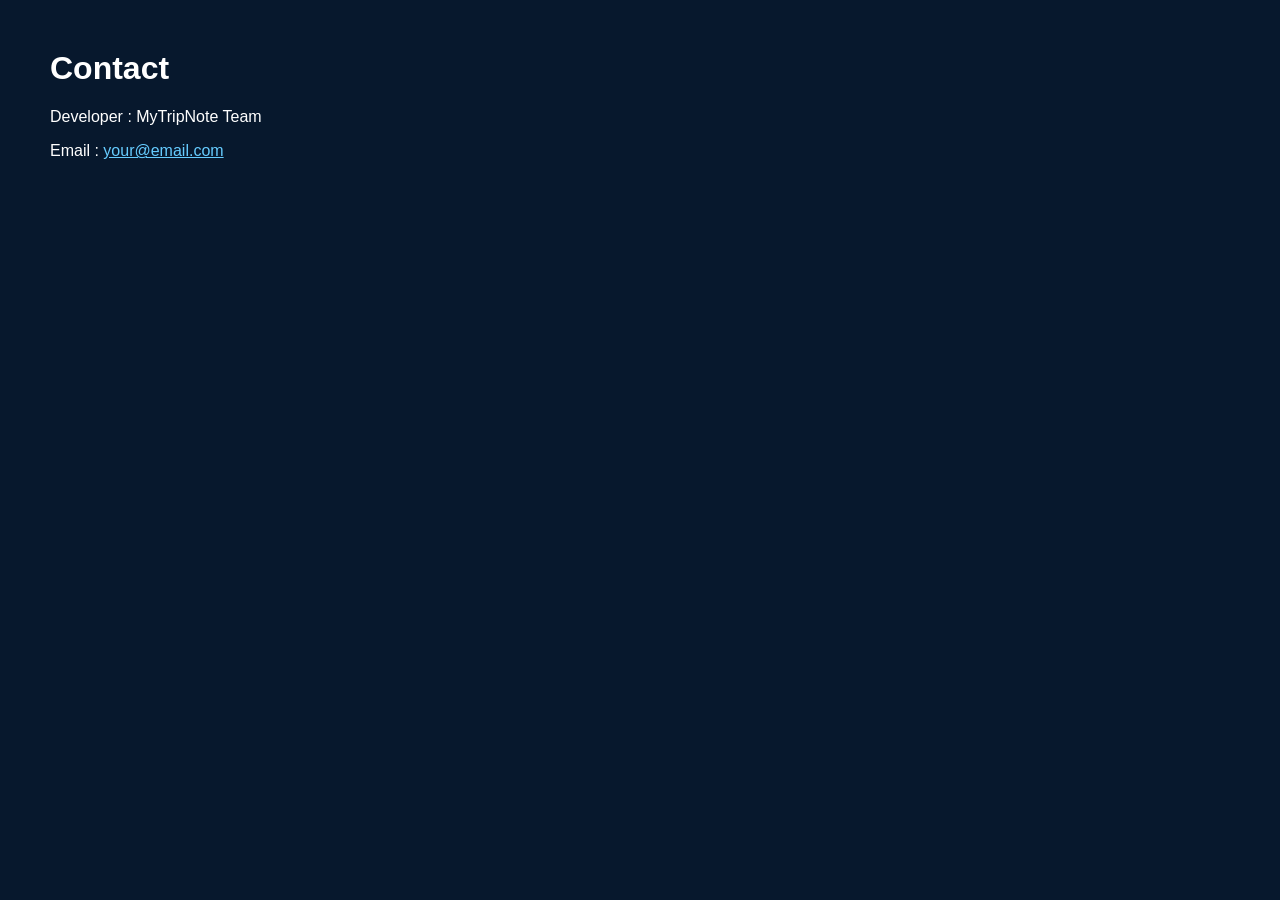
==== contact.html @ 252c9a3f "Add files via upload" ====
<!DOCTYPE html>
<html lang="ko">

<head>

<meta charset="UTF-8">

<title>Contact</title>

<style>

body{

    font-family:Arial;

    margin:50px;

    background:#07182d;

    color:white;

}

a{

    color:#66ccff;

}

</style>

</head>

<body>

<h1>Contact</h1>

<p>

Developer : MyTripNote Team

</p>

<p>

Email :

<a href="mailto:your@email.com">

your@email.com

</a>

</p>

</body>

</html>
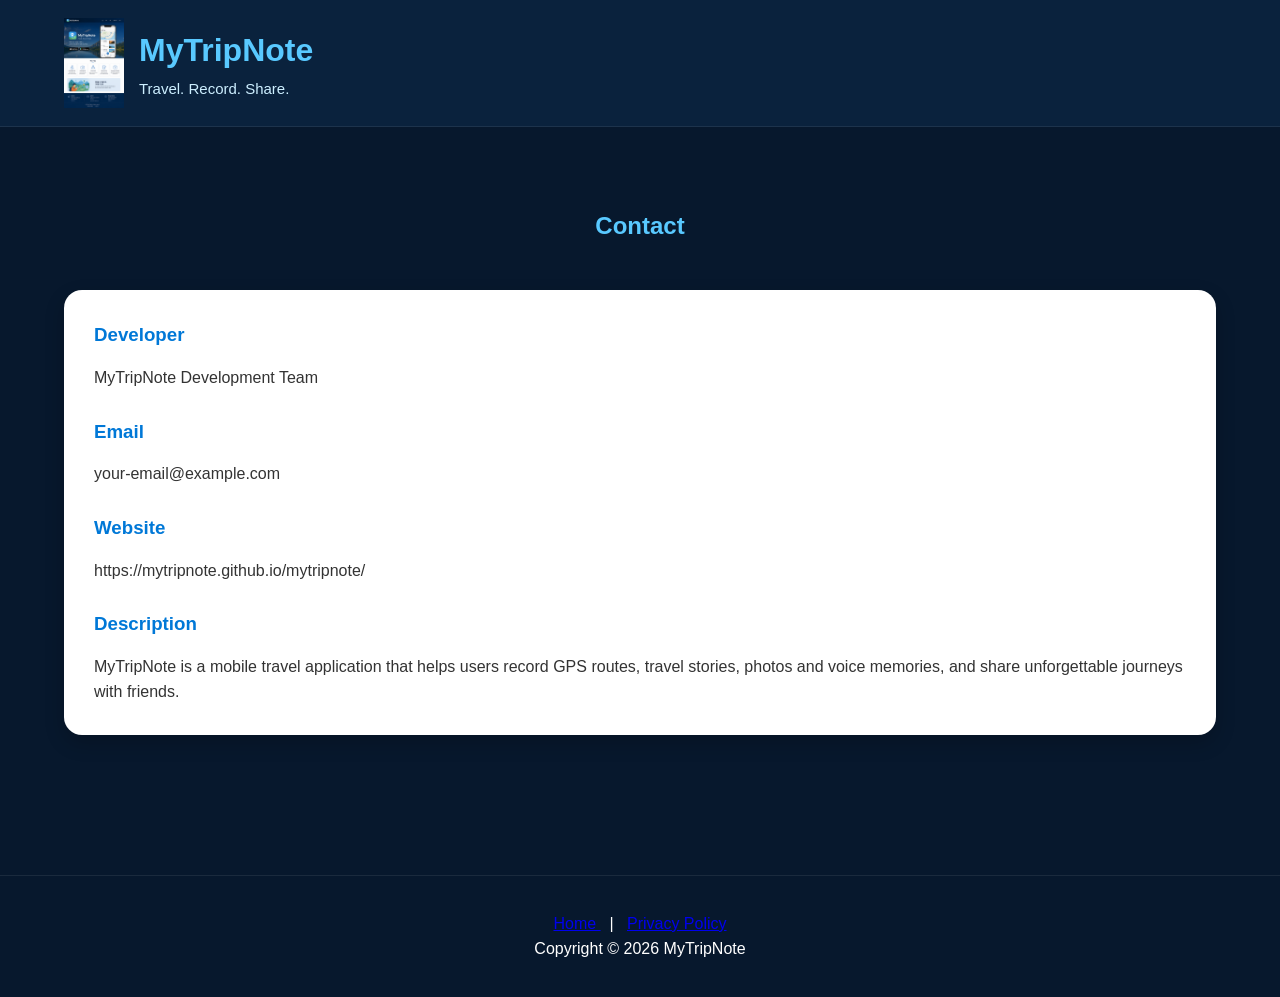
==== commit 0e393174: "Add files via upload" ====
--- a/contact.html
+++ b/contact.html
@@ -1,57 +1,158 @@
-<!DOCTYPE html>
+﻿<!DOCTYPE html>
 <html lang="ko">
 
 <head>
 
 <meta charset="UTF-8">
 
-<title>Contact</title>
+<meta
+    name="viewport"
+    content="width=device-width, initial-scale=1.0"
+>
 
-<style>
+<title>Contact - MyTripNote</title>
 
-body{
-
-    font-family:Arial;
-
-    margin:50px;
-
-    background:#07182d;
-
-    color:white;
-
-}
-
-a{
-
-    color:#66ccff;
-
-}
-
-</style>
+<link
+    rel="stylesheet"
+    href="style.css"
+>
 
 </head>
 
 <body>
 
-<h1>Contact</h1>
+<header>
 
-<p>
+    <div class="container">
 
-Developer : MyTripNote Team
+        <div class="logo-area">
 
-</p>
+            <img
+                src="images/logo.png"
+                class="logo"
+                alt="Logo"
+            >
 
-<p>
+            <div>
 
-Email :
+                <h1>MyTripNote</h1>
 
-<a href="mailto:your@email.com">
+                <p class="subtitle">
 
-your@email.com
+                    Travel. Record. Share.
 
-</a>
+                </p>
 
-</p>
+            </div>
+
+        </div>
+
+    </div>
+
+</header>
+
+<section class="features">
+
+    <div class="container">
+
+        <h2>
+
+            Contact
+
+        </h2>
+
+        <div class="feature">
+
+            <h3>
+
+                Developer
+
+            </h3>
+
+            <p>
+
+                MyTripNote Development Team
+
+            </p>
+
+            <br>
+
+            <h3>
+
+                Email
+
+            </h3>
+
+            <p>
+
+                your-email@example.com
+
+            </p>
+
+            <br>
+
+            <h3>
+
+                Website
+
+            </h3>
+
+            <p>
+
+                https://mytripnote.github.io/mytripnote/
+
+            </p>
+
+            <br>
+
+            <h3>
+
+                Description
+
+            </h3>
+
+            <p>
+
+                MyTripNote is a mobile travel application
+                that helps users record GPS routes,
+                travel stories, photos and voice memories,
+                and share unforgettable journeys with friends.
+
+            </p>
+
+        </div>
+
+    </div>
+
+</section>
+
+<footer>
+
+    <div class="container">
+
+        <a href="index.html">
+
+            Home
+
+        </a>
+
+        &nbsp; | &nbsp;
+
+        <a href="privacy.html">
+
+            Privacy Policy
+
+        </a>
+
+        <p>
+
+            Copyright © 2026 MyTripNote
+
+        </p>
+
+    </div>
+
+</footer>
 
 </body>
 
--- a/style.css
+++ b/style.css
@@ -0,0 +1,442 @@
+﻿/* ======================================
+   MyTripNote Website
+====================================== */
+
+*{
+    margin:0;
+    padding:0;
+    box-sizing:border-box;
+}
+
+html{
+
+    scroll-behavior:smooth;
+
+}
+
+body{
+
+    font-family:Arial, Helvetica, sans-serif;
+
+    background:#07182d;
+
+    color:white;
+
+    line-height:1.6;
+
+}
+
+/* ======================================
+   Common
+====================================== */
+
+.container{
+
+    width:90%;
+    max-width:1300px;
+
+    margin:auto;
+
+}
+
+h1,h2,h3{
+
+    font-weight:600;
+
+}
+
+img{
+
+    display:block;
+
+    max-width:100%;
+
+}
+
+/* ======================================
+   Header
+====================================== */
+
+header{
+
+    position:sticky;
+
+    top:0;
+
+    background:#0a223d;
+
+    border-bottom:1px solid rgba(255,255,255,.08);
+
+    z-index:999;
+
+}
+
+header .container{
+
+    display:flex;
+
+    justify-content:space-between;
+
+    align-items:center;
+
+    padding:18px 0;
+
+}
+
+.logo-area{
+
+    display:flex;
+
+    align-items:center;
+
+    gap:15px;
+
+}
+
+.logo{
+
+    width:60px;
+
+}
+
+.logo-area h1{
+
+    color:#59c9ff;
+
+    font-size:32px;
+
+}
+
+.subtitle{
+
+    color:#cdefff;
+
+    font-size:15px;
+
+}
+
+nav{
+
+    display:flex;
+
+    gap:25px;
+
+}
+
+nav a{
+
+    color:white;
+
+    text-decoration:none;
+
+    transition:.3s;
+
+}
+
+nav a:hover{
+
+    color:#59c9ff;
+
+}
+
+/* ======================================
+   Hero
+====================================== */
+
+.hero{
+
+    text-align:center;
+
+    padding:90px 20px;
+
+}
+
+.hero h2{
+
+    font-size:54px;
+
+    color:#59c9ff;
+
+    margin-bottom:20px;
+
+}
+
+.hero p{
+
+    max-width:700px;
+
+    margin:auto;
+
+    font-size:20px;
+
+    color:#dcefff;
+
+}
+
+.button{
+
+    display:inline-block;
+
+    margin-top:35px;
+
+    padding:14px 40px;
+
+    border-radius:30px;
+
+    background:#2faeff;
+
+    color:white;
+
+    text-decoration:none;
+
+    font-weight:bold;
+
+    transition:.3s;
+
+}
+
+.button:hover{
+
+    background:#0d92f0;
+
+}
+
+/* ======================================
+   Preview
+====================================== */
+
+.preview{
+
+    padding:70px 0;
+
+}
+
+.preview h2{
+
+    text-align:center;
+
+    margin-bottom:40px;
+
+    color:#59c9ff;
+
+}
+
+.cards{
+
+    display:flex;
+
+    gap:30px;
+
+    justify-content:center;
+
+    flex-wrap:wrap;
+
+}
+
+.card{
+
+    width:350px;
+
+    background:white;
+
+    border-radius:20px;
+
+    overflow:hidden;
+
+    box-shadow:0 10px 25px rgba(0,0,0,.25);
+
+    transition:.3s;
+
+}
+
+.card:hover{
+
+    transform:translateY(-8px);
+
+}
+
+.card img{
+
+    width:100%;
+
+}
+
+.card h3{
+
+    color:#222;
+
+    text-align:center;
+
+    margin:20px 0 10px;
+
+}
+
+.card p{
+
+    color:#555;
+
+    text-align:center;
+
+    padding:0 20px 25px;
+
+}
+
+/* ======================================
+   Features
+====================================== */
+
+.features{
+
+    padding:80px 0;
+
+}
+
+.features h2{
+
+    text-align:center;
+
+    margin-bottom:45px;
+
+    color:#59c9ff;
+
+}
+
+.feature-grid{
+
+    display:grid;
+
+    grid-template-columns:repeat(auto-fit,minmax(280px,1fr));
+
+    gap:25px;
+
+}
+
+.feature{
+
+    background:white;
+
+    color:#333;
+
+    padding:30px;
+
+    border-radius:18px;
+
+    box-shadow:0 8px 20px rgba(0,0,0,.2);
+
+}
+
+.feature h3{
+
+    margin-bottom:15px;
+
+    color:#0078d7;
+
+}
+
+/* ======================================
+   Footer
+====================================== */
+
+footer{
+
+    margin-top:60px;
+
+    padding:35px 20px;
+
+    text-align:center;
+
+    border-top:1px solid rgba(255,255,255,.08);
+
+}
+
+.footer-links{
+
+    margin-top:12px;
+
+}
+
+.footer-links a{
+
+    color:#59c9ff;
+
+    text-decoration:none;
+
+    margin:0 8px;
+
+}
+
+.footer-links span{
+
+    color:#888;
+
+}
+
+/* ======================================
+   Responsive
+====================================== */
+
+@media(max-width:900px){
+
+    header .container{
+
+        flex-direction:column;
+
+        gap:20px;
+
+    }
+
+    nav{
+
+        flex-wrap:wrap;
+
+        justify-content:center;
+
+    }
+
+    .hero h2{
+
+        font-size:38px;
+
+    }
+
+    .hero p{
+
+        font-size:18px;
+
+    }
+
+}
+
+@media(max-width:600px){
+
+    .logo{
+
+        width:50px;
+
+    }
+
+    .logo-area h1{
+
+        font-size:26px;
+
+    }
+
+    .hero{
+
+        padding:60px 20px;
+
+    }
+
+    .hero h2{
+
+        font-size:30px;
+
+    }
+
+    .card{
+
+        width:100%;
+
+    }
+
+}
